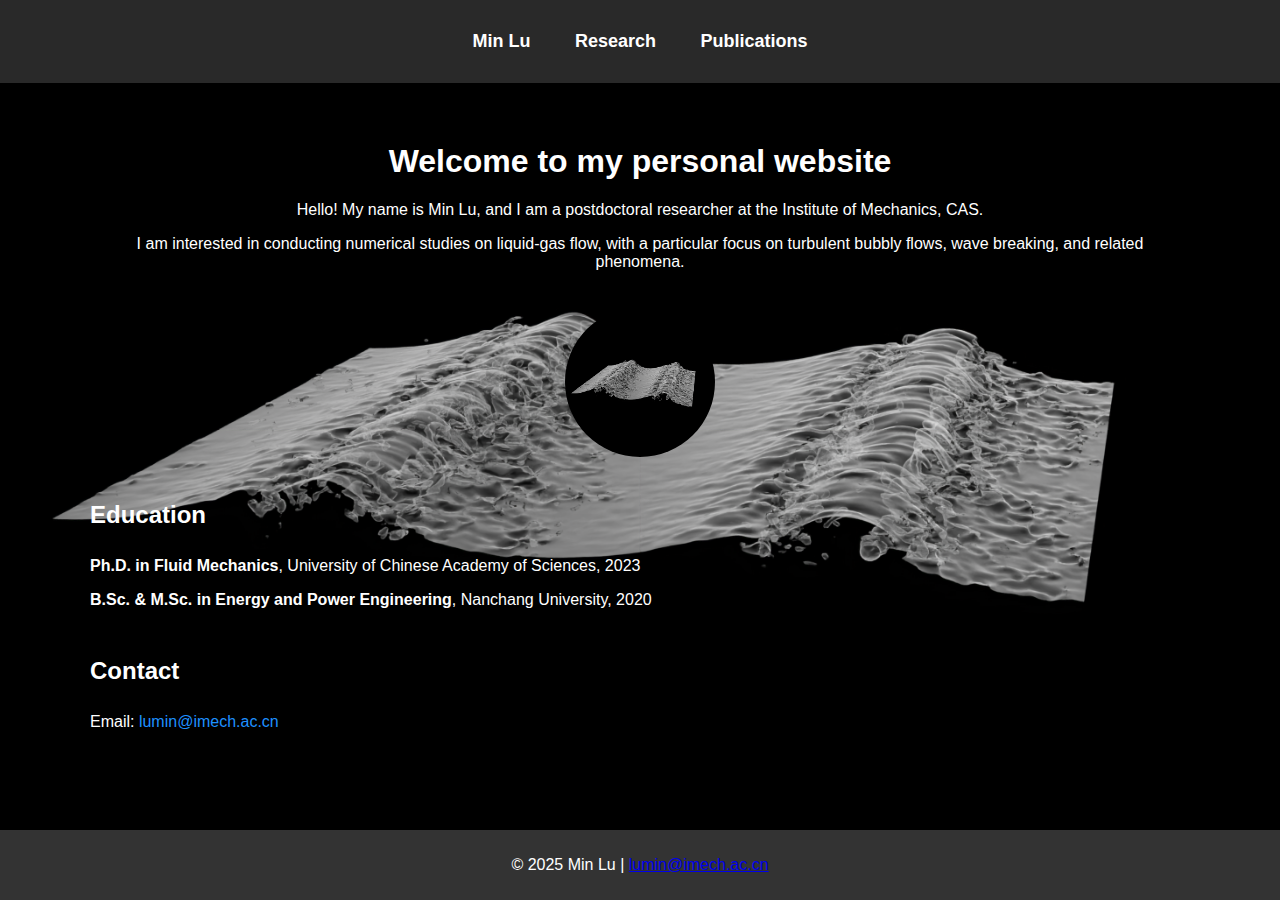
==== index.html @ f6ccc552 "Update index.html" ====
<!DOCTYPE html>
<html lang="en">
<head>
    <meta charset="UTF-8">
    <meta name="viewport" content="width=device-width, initial-scale=1.0">
    <title>Min's Website</title>
    <link rel="stylesheet" href="styles.css">
    <style>
        /* 设置背景 */
        body {
            color: white;
            font-family: Arial, sans-serif;
            margin: 0;
            padding: 0;
            background: url('wave.png') no-repeat center center fixed;
            background-size: cover;  /* 确保背景图适应屏幕大小 */
            background-position: center center;  /* 背景居中显示 */
            background-attachment: fixed;  /* 背景固定 */
        }

        header {
            background-color: rgba(51, 51, 51, 0.8);  /* 半透明背景，以便背景图可见 */
            color: white;
            padding: 15px 0;
            text-align: center;
        }

        nav ul {
            list-style-type: none;
            padding: 0;
        }

        nav ul li {
            display: inline;
            margin: 0 20px;
        }

        nav ul li a {
            color: white;
            text-decoration: none;
            font-weight: bold;
        }

        main {
            padding: 20px;
            max-width: 1100px;
            margin: auto;
        }

        .profile {
            text-align: center;
        }

        .profile img {
            width: 150px;
            height: 150px;
            border-radius: 50%;
            margin-top: 20px;
        }

        section {
            margin-top: 40px;
        }

        section h2 {
            color: white;
        }

        footer {
            background-color: #333;
            color: white;
            text-align: center;
            padding: 10px 0;
            position: fixed;
            width: 100%;
            bottom: 0;
        }

        /* 样式：联系方式列表 */
        ul.contact-info {
            list-style-type: none;
            padding-left: 0;
        }

        ul.contact-info li {
            padding: 8px 0;
        }

        ul.contact-info li a {
            color: #1e90ff;
            text-decoration: none;
        }

        /* 样式：教育背景 */
        ul.education-info {
            list-style-type: none;
            padding-left: 0;
        }

        ul.education-info li {
            padding: 8px 0;
        }
    </style>
</head>
<body>
    <header>
        <nav>
            <ul>
                <li><a href="index.html">Min Lu</a></li>
                <li><a href="research.html">Research</a></li>
                <li><a href="publications.html">Publications</a></li>
            </ul>
        </nav>
    </header>

    <main>
        <section class="profile">
            <h1>Welcome to my personal website</h1>
            <p>Hello! My name is Min Lu, and I am a postdoctoral researcher at the Institute of Mechanics, CAS. </p>
            <p>I am interested in conducting numerical studies on liquid-gas flow, with a particular focus on turbulent bubbly flows, wave breaking, and related phenomena. </p>
            <img src="wave.png" alt="wave">
        </section>

<section id="education">
    <h2>Education</h2>
    <ul class="education-info">
        <li><strong>Ph.D. in Fluid Mechanics</strong>, University of Chinese Academy of Sciences, 2023</li>
        <li><strong>B.Sc. & M.Sc. in Energy and Power Engineering</strong>, Nanchang University, 2020</li>
    </ul>
</section>

        <section id="contact">
            <h2>Contact</h2>
            <ul class="contact-info">
                <li>Email: <a href="mailto:lumin@imech.ac.cn">lumin@imech.ac.cn</a></li>
            </ul>
        </section>
    </main>

    <footer>
        <p>&copy; 2025 Min Lu | <a href="mailto:lumin@imech.ac.cn">lumin@imech.ac.cn</a></p>
    </footer>
</body>
</html>
---- styles.css ----
/* 基本样式 */
body {
    font-family: Arial, sans-serif;
    margin: 0;
    padding: 0;
    background: #f4f4f4; /* 你可以修改成你喜欢的背景颜色或使用图片 */

}

header {
    background-color: #333;
    color: white;
    padding: 10px 0;
    text-align: center;
}

nav ul {
    list-style-type: none;
    padding: 0;
}

nav ul li {
    display: inline;
    margin: 0 15px;
}

nav ul li a {
    color: white;
    text-decoration: none;
    font-size: 18px;
}

nav ul li a:hover {
    text-decoration: underline;
}

/* 主内容区 */
main {
    padding: 20px;
    max-width: 1000px;
    margin: 0 auto;
}

/* 个人简介 */
.profile {
    text-align: center;
}

.profile img {
    border-radius: 50%;
    width: 150px;
    height: 150px;
}

/* 出版物和研究 */
ul {
    padding-left: 20px;
}

footer {
    text-align: center;
    background-color: #333;
    color: white;
    padding: 10px 0;
    position: fixed;
    width: 100%;
    bottom: 0;
}
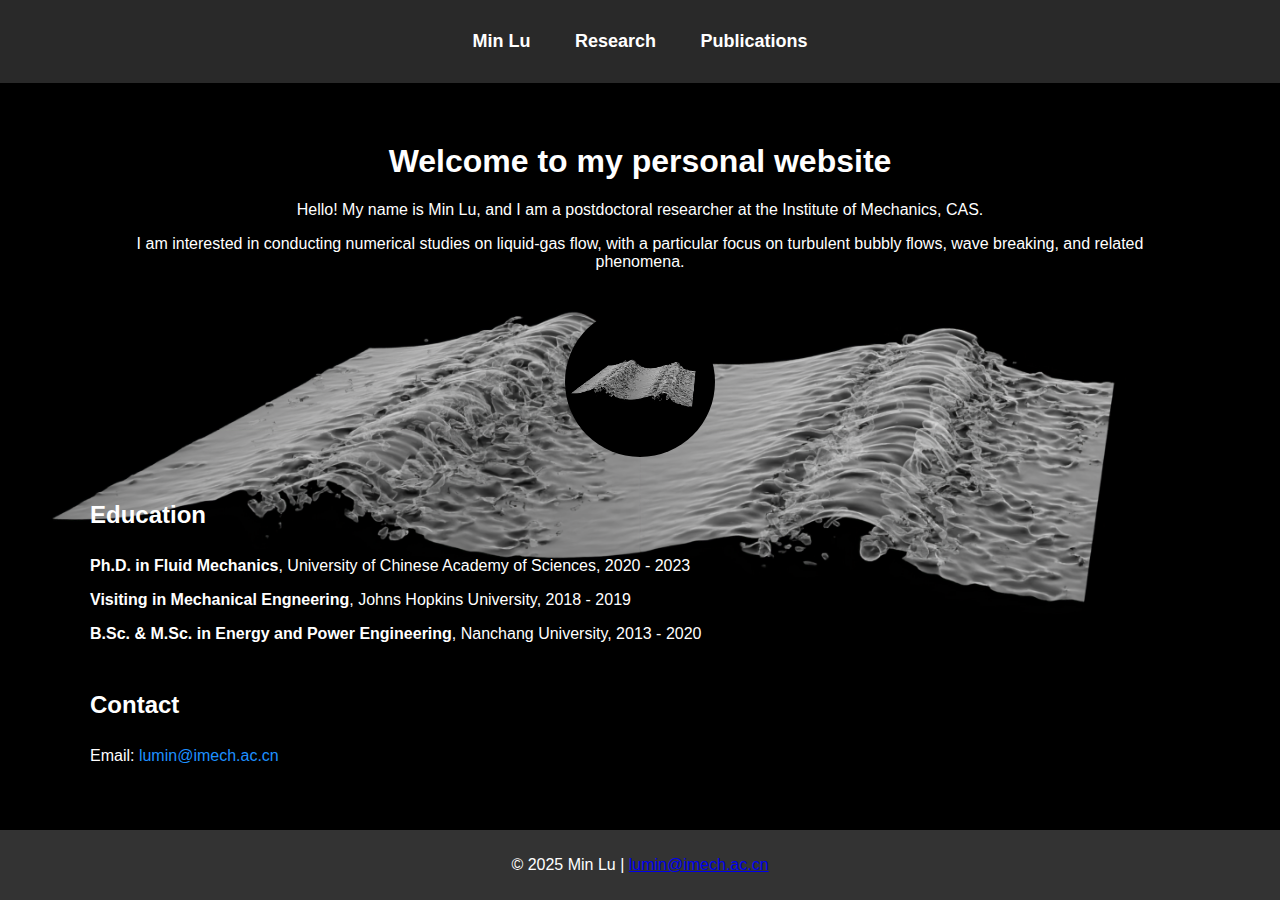
==== commit f7811e79: "Update index.html" ====
--- a/index.html
+++ b/index.html
@@ -124,8 +124,9 @@
 <section id="education">
     <h2>Education</h2>
     <ul class="education-info">
-        <li><strong>Ph.D. in Fluid Mechanics</strong>, University of Chinese Academy of Sciences, 2023</li>
-        <li><strong>B.Sc. & M.Sc. in Energy and Power Engineering</strong>, Nanchang University, 2020</li>
+        <li><strong>Ph.D. in Fluid Mechanics</strong>, University of Chinese Academy of Sciences, 2020 - 2023</li>
+        <li><strong>Visiting in Mechanical Engneering</strong>, Johns Hopkins University, 2018 - 2019</li>        
+        <li><strong>B.Sc. & M.Sc. in Energy and Power Engineering</strong>, Nanchang University, 2013 - 2020</li>
     </ul>
 </section>
 
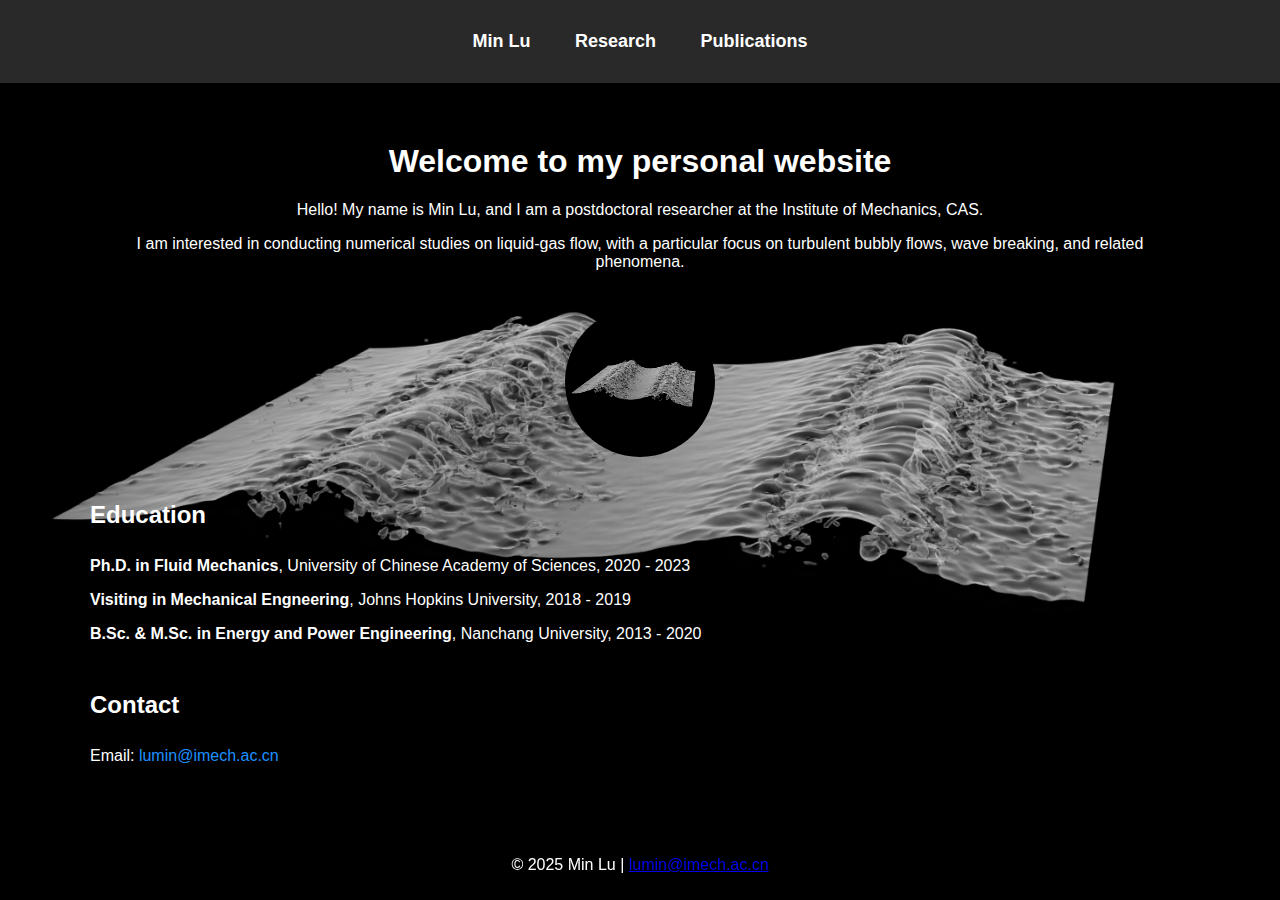
==== commit d1658fcc: "Update index.html" ====
--- a/index.html
+++ b/index.html
@@ -67,7 +67,7 @@
         }
 
         footer {
-            background-color: #333;
+            background-color: transparent;
             color: white;
             text-align: center;
             padding: 10px 0;
--- a/styles.css
+++ b/styles.css
@@ -58,11 +58,15 @@
 }
 
 footer {
-    text-align: center;
-    background-color: #333;
-    color: white;
-    padding: 10px 0;
-    position: fixed;
-    width: 100%;
-    bottom: 0;
+    background-color: transparent; /* 让背景透明 */
+    color: white; /* 保持文字颜色为白色 */
+    padding: 10px 0; /* 设置适当的上下内边距 */
+    text-align: center; /* 文字居中对齐 */
+    position: relative; /* 让它自然流动，而非固定定位 */
+    z-index: 10; /* 确保 footer 在页面内容之上 */
 }
+
+body {
+    margin-bottom: 60px; /* 给底部留出空间，避免 footer 覆盖内容 */
+}
+
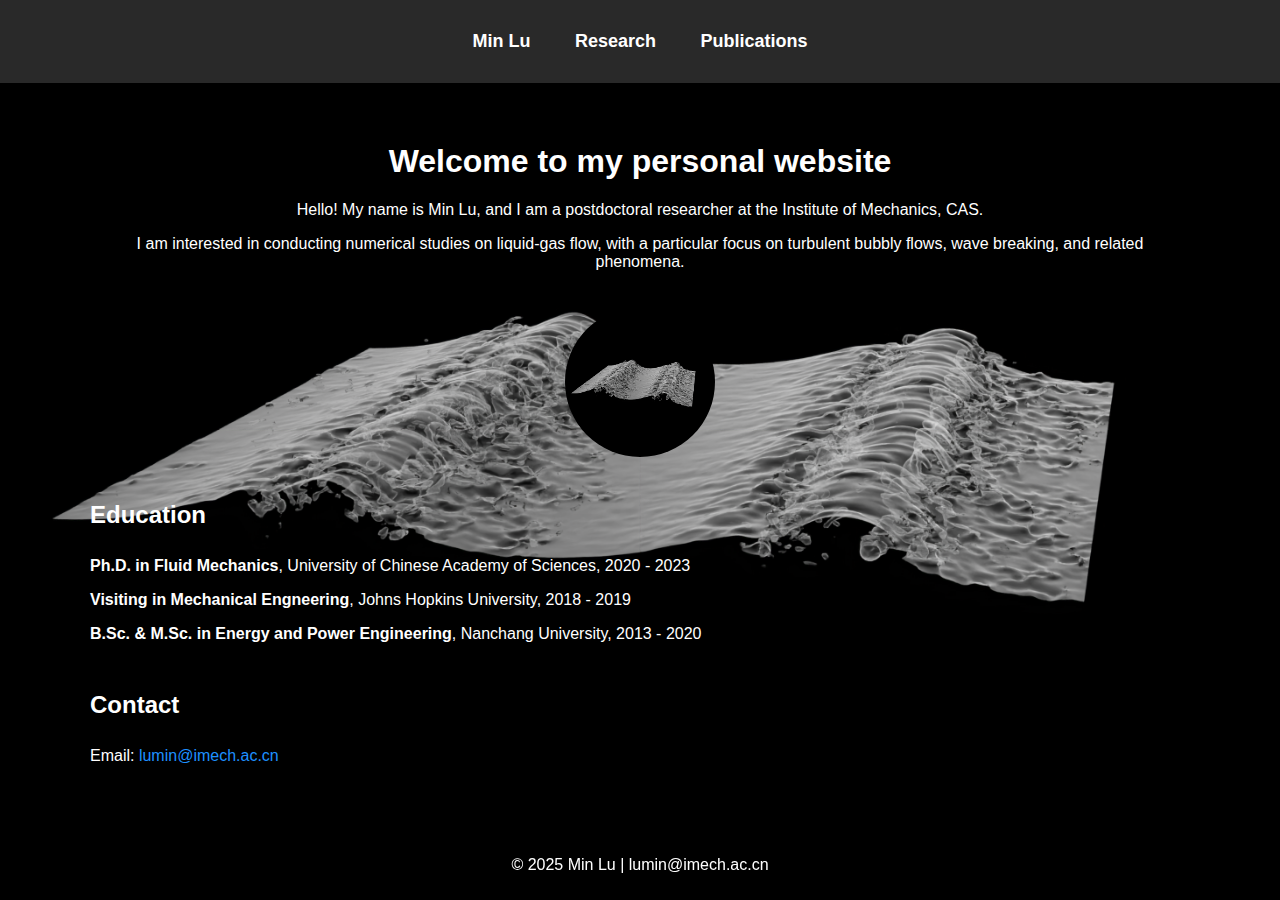
==== commit a0770c79: "Update index.html" ====
--- a/index.html
+++ b/index.html
@@ -139,7 +139,7 @@
     </main>
 
     <footer>
-        <p>&copy; 2025 Min Lu | <a href="mailto:lumin@imech.ac.cn">lumin@imech.ac.cn</a></p>
+        <p>&copy; 2025 Min Lu | <a href="mailto:lumin@imech.ac.cn" style="color: white; text-decoration: none;">lumin@imech.ac.cn</a></p>
     </footer>
 </body>
 </html>
--- a/styles.css
+++ b/styles.css
@@ -62,7 +62,7 @@
     color: white; /* 保持文字颜色为白色 */
     padding: 10px 0; /* 设置适当的上下内边距 */
     text-align: center; /* 文字居中对齐 */
-    position: relative; /* 让它自然流动，而非固定定位 */
+    position: fixed; 
     z-index: 10; /* 确保 footer 在页面内容之上 */
 }
 
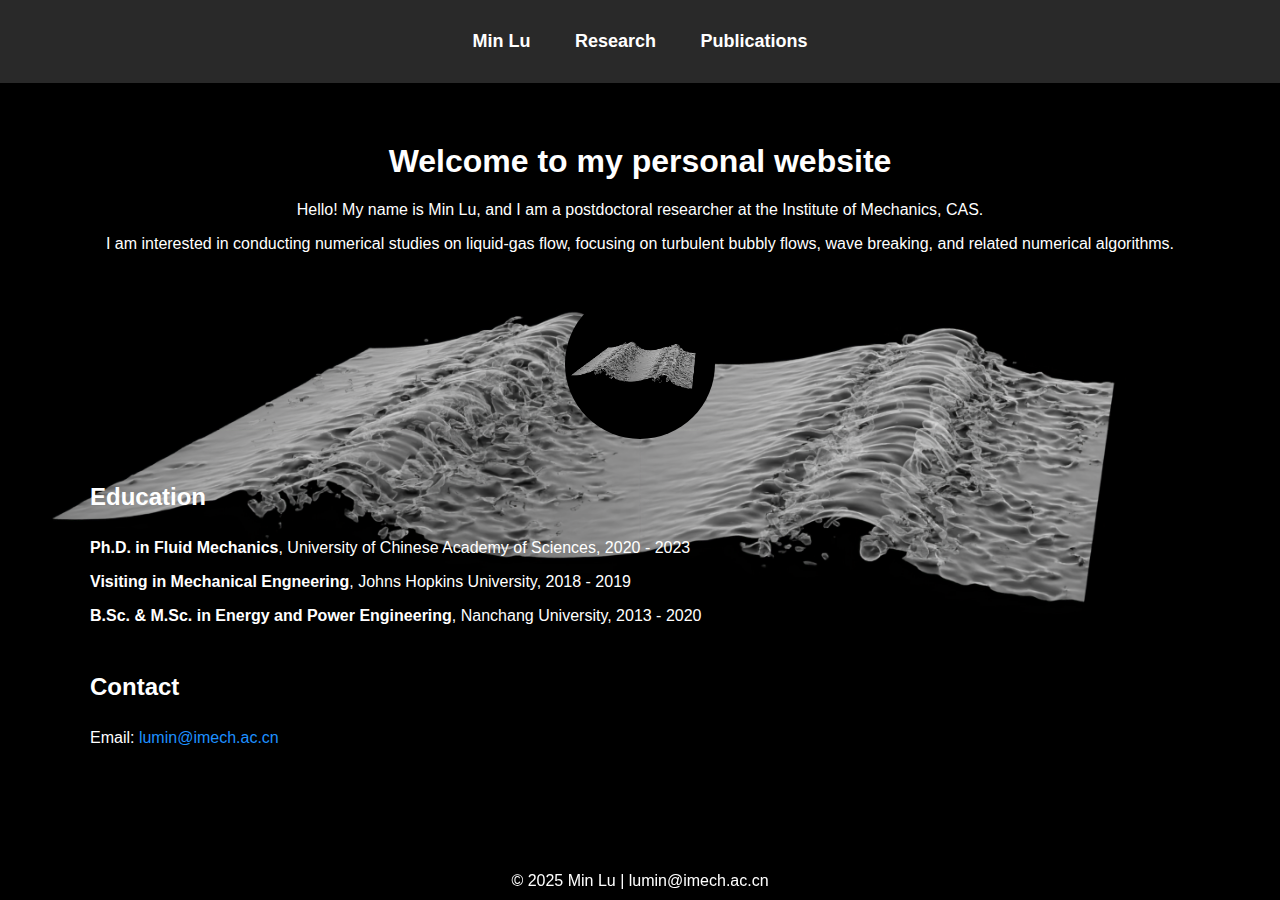
==== commit 8a98792c: "Update index.html" ====
--- a/index.html
+++ b/index.html
@@ -117,7 +117,7 @@
         <section class="profile">
             <h1>Welcome to my personal website</h1>
             <p>Hello! My name is Min Lu, and I am a postdoctoral researcher at the Institute of Mechanics, CAS. </p>
-            <p>I am interested in conducting numerical studies on liquid-gas flow, with a particular focus on turbulent bubbly flows, wave breaking, and related phenomena. </p>
+            <p>I am interested in conducting numerical studies on liquid-gas flow, focusing on turbulent bubbly flows, wave breaking, and related numerical algorithms. </p>
             <img src="wave.png" alt="wave">
         </section>
 
--- a/styles.css
+++ b/styles.css
@@ -4,7 +4,7 @@
     margin: 0;
     padding: 0;
     background: #f4f4f4; /* 你可以修改成你喜欢的背景颜色或使用图片 */
-
+    padding-bottom: 60px; /* 给底部留出足够的空间避免 footer 覆盖内容 */
 }
 
 header {
@@ -57,16 +57,27 @@
     padding-left: 20px;
 }
 
+/* footer */
 footer {
-    background-color: transparent; /* 让背景透明 */
-    color: white; /* 保持文字颜色为白色 */
+    background-color: #f1f1f1; /* 你可以设置一个背景色，突出 footer */
+    color: black;
     padding: 10px 0; /* 设置适当的上下内边距 */
     text-align: center; /* 文字居中对齐 */
-    position: fixed; 
+    position: fixed;
+    bottom: 0; /* 固定在页面底部 */
+    width: 100%; /* 确保 footer 跨整个页面宽度 */
     z-index: 10; /* 确保 footer 在页面内容之上 */
 }
 
-body {
-    margin-bottom: 60px; /* 给底部留出空间，避免 footer 覆盖内容 */
+footer a {
+    color: black;
+    text-decoration: none;
 }
 
+footer a:hover {
+    text-decoration: underline;
+}
+
+footer p {
+    margin: 0;
+}
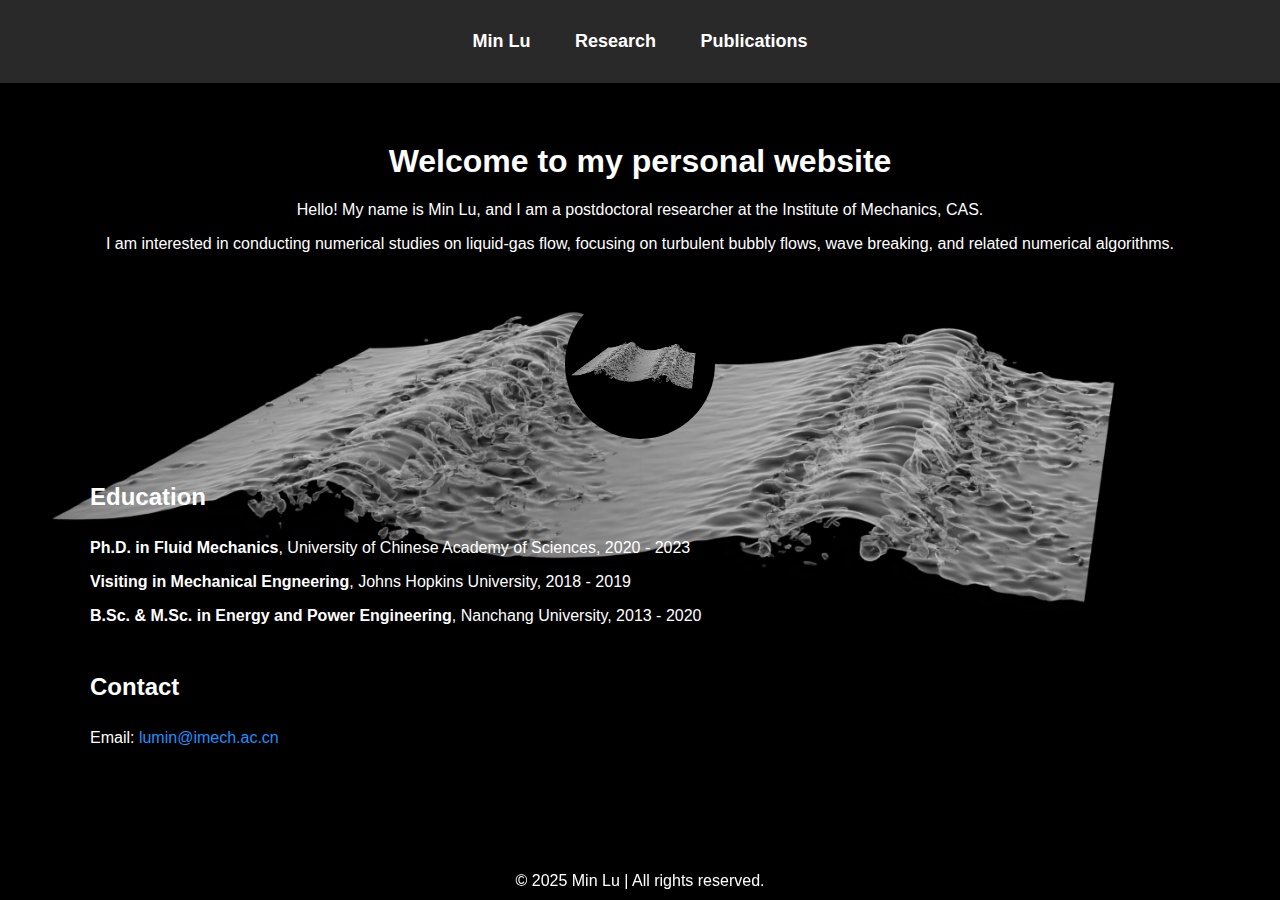
==== commit cfd9a6c8: "Update index.html" ====
--- a/index.html
+++ b/index.html
@@ -139,7 +139,7 @@
     </main>
 
     <footer>
-        <p>&copy; 2025 Min Lu | <a href="mailto:lumin@imech.ac.cn" style="color: white; text-decoration: none;">lumin@imech.ac.cn</a></p>
+        <p>&copy; 2025 Min Lu |  All rights reserved.</p>
     </footer>
 </body>
 </html>
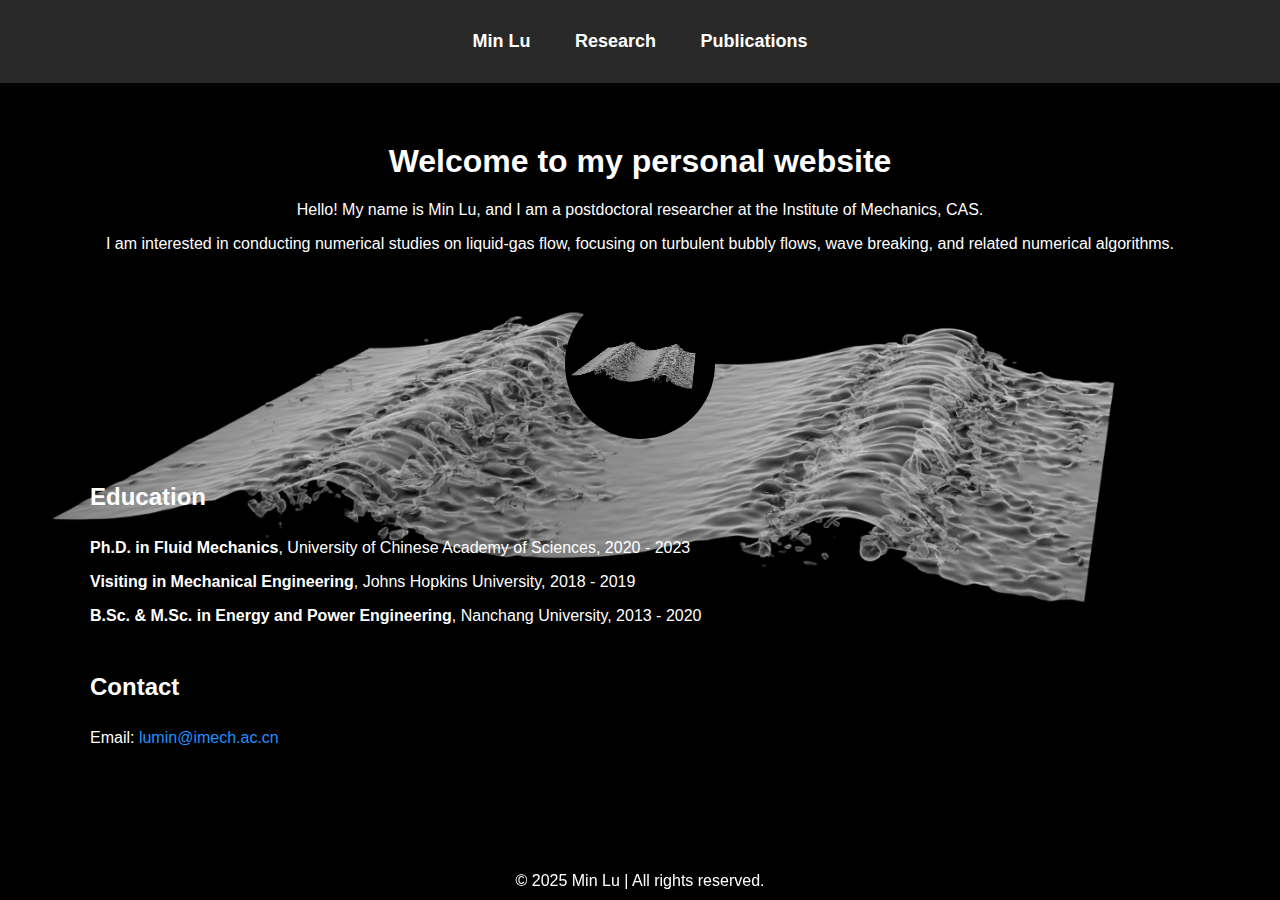
==== commit 1ee97867: "Update index.html" ====
--- a/index.html
+++ b/index.html
@@ -101,6 +101,16 @@
             padding: 8px 0;
         }
     </style>
+
+    <!-- Google Analytics GA4 跟踪代码 -->
+    <script async src="https://www.googletagmanager.com/gtag/js?id=G-3ZC5NJVX4L"></script>
+    <script>
+        window.dataLayer = window.dataLayer || [];
+        function gtag(){dataLayer.push(arguments);}
+        gtag('js', new Date());
+
+        gtag('config', 'G-3ZC5NJVX4L');  // 你的 GA4 衡量 ID
+    </script>
 </head>
 <body>
     <header>
@@ -121,14 +131,14 @@
             <img src="wave.png" alt="wave">
         </section>
 
-<section id="education">
-    <h2>Education</h2>
-    <ul class="education-info">
-        <li><strong>Ph.D. in Fluid Mechanics</strong>, University of Chinese Academy of Sciences, 2020 - 2023</li>
-        <li><strong>Visiting in Mechanical Engneering</strong>, Johns Hopkins University, 2018 - 2019</li>        
-        <li><strong>B.Sc. & M.Sc. in Energy and Power Engineering</strong>, Nanchang University, 2013 - 2020</li>
-    </ul>
-</section>
+        <section id="education">
+            <h2>Education</h2>
+            <ul class="education-info">
+                <li><strong>Ph.D. in Fluid Mechanics</strong>, University of Chinese Academy of Sciences, 2020 - 2023</li>
+                <li><strong>Visiting in Mechanical Engineering</strong>, Johns Hopkins University, 2018 - 2019</li>        
+                <li><strong>B.Sc. & M.Sc. in Energy and Power Engineering</strong>, Nanchang University, 2013 - 2020</li>
+            </ul>
+        </section>
 
         <section id="contact">
             <h2>Contact</h2>
@@ -139,7 +149,7 @@
     </main>
 
     <footer>
-        <p>&copy; 2025 Min Lu |  All rights reserved.</p>
+        <p>&copy; 2025 Min Lu | All rights reserved.</p>
     </footer>
 </body>
 </html>
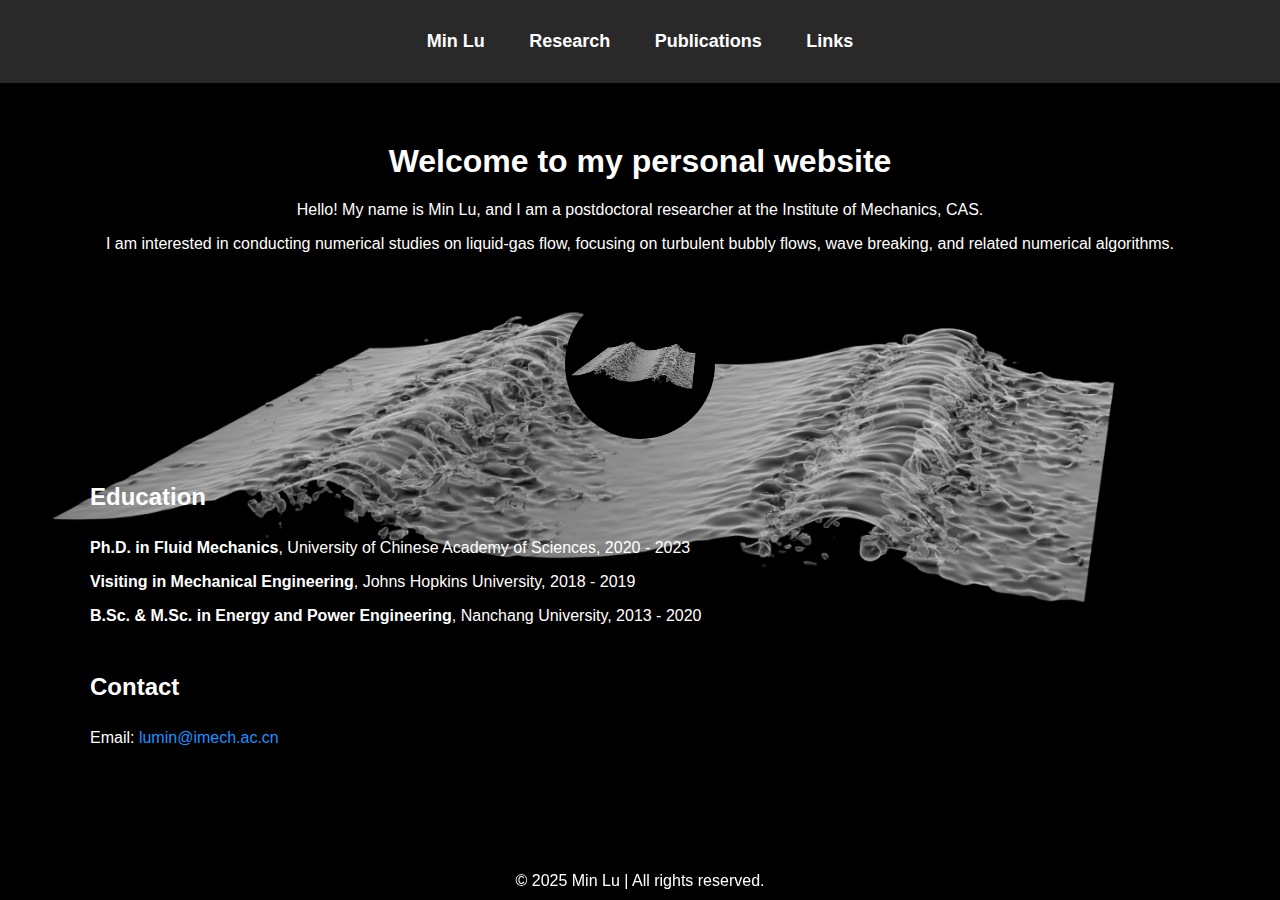
==== commit 4024b694: "Update index.html" ====
--- a/index.html
+++ b/index.html
@@ -119,6 +119,7 @@
                 <li><a href="index.html">Min Lu</a></li>
                 <li><a href="research.html">Research</a></li>
                 <li><a href="publications.html">Publications</a></li>
+                <li><a href="links.html">Links</a></li>                
             </ul>
         </nav>
     </header>
